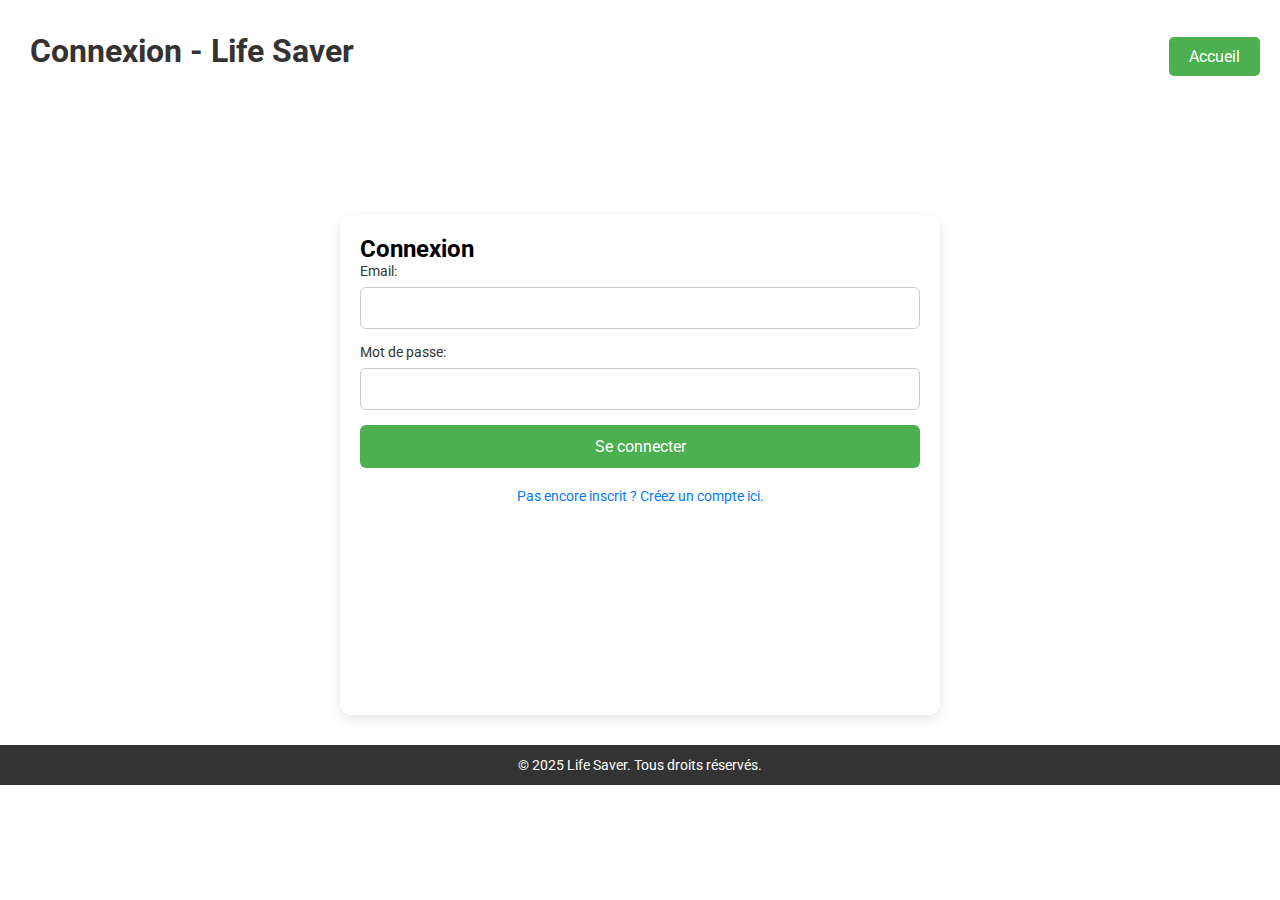
==== html/connexion.html @ 7c182398 "LIFESAVER page d'accueil et formulaire" ====
<!DOCTYPE html>
<html lang="fr">
  <head>
    <meta charset="UTF-8" />
    <meta name="viewport" content="width=device-width, initial-scale=1.0" />
    <title>Connexion - Life Saver</title>
    <link rel="stylesheet" href="../css/style.css" />
  </head>

  <body>
    <header>
      <h1 class="form_titre">Connexion - Life Saver</h1>
      <!-- Bouton de redirection vers la page d'accueil -->
      <a href="../index.html" class="home-button">Accueil</a>
    </header>

    <div class="form-container">
      <h2 class="form_h2">Connexion</h2>
      <form action="connexion.php" method="POST">
        <label for="email">Email:</label>
        <input type="email" id="email" name="email" required />

        <label for="password">Mot de passe:</label>
        <input type="password" id="password" name="password" required />

        <button type="submit" class="form_button">Se connecter</button>
      </form>

      <a href="inscription.html">Pas encore inscrit ? Créez un compte ici.</a>
    </div>

    
  <footer>
    <p>&copy; 2025 Life Saver. Tous droits réservés.</p>
  </footer>
</body>
  </body>
</html>
---- css/style.css ----
/* IMPORTATION DES POLICES D'ECRITURES */
@import url("http://fonts.googleapis.com/css2?family=Dancing+Script:wght@400;600&family=Roboto:wght@100;300;400display=swap");
@import url("https://fonts.googleapis.com/css2?family=Crete+Round:ital@0;1&family=DynaPuff:wght@400..700&family=Edu+AU+VIC+WA+NT+Pre:wght@400..700&family=Inter:ital,opsz,wght@0,14..32,100..900;1,14..32,100..900&display=swap");
@import url("https://fonts.googleapis.com/css2?family=Crete+Round:ital@0;1&family=DynaPuff:wght@400..700&family=Edu+AU+VIC+WA+NT+Pre:wght@400..700&family=Inter:ital,opsz,wght@0,14..32,100..900;1,14..32,100..900&family=Jersey+10&family=Source+Code+Pro:ital,wght@0,200..900;1,200..900&display=swap");
/* IMPORTATION DES POLICES D'ECRITURES */

/* IMPORTATION DES DIFFERENTES SECTIONS DU SITE */
@import url("section/header.css");
@import url("section/Acceuil_life_saver.css");
@import url("section/global.css");
@import url("section/form.css");
@import url("section/footer.css");
@import url("section/responsive.css");
/*  IMPORTATION DES DIFFERENTES SECTIONS DU SITE */

/* CREATION DES VARIABLES */
/* Définit des variables CSS pour les couleurs et polices. */
:root {
  --white: #fff;
  --blanc_cassé_bleuté: #eff7f8;
  --bleu_ciel: #d9eef1;
  --shadow_black: rgba(0, 0, 0, 0.05);
  --rouge_bordeaux: #bb2337;
  --violet_clair: #9f9cc3;
  --gray: #45484e;
  --hover: #60a1b3;

  --aton_font: "Anton", sans-serif;
  --inter: "Inter", sans-serif;
}
/* CREATION DES VARIABLES */
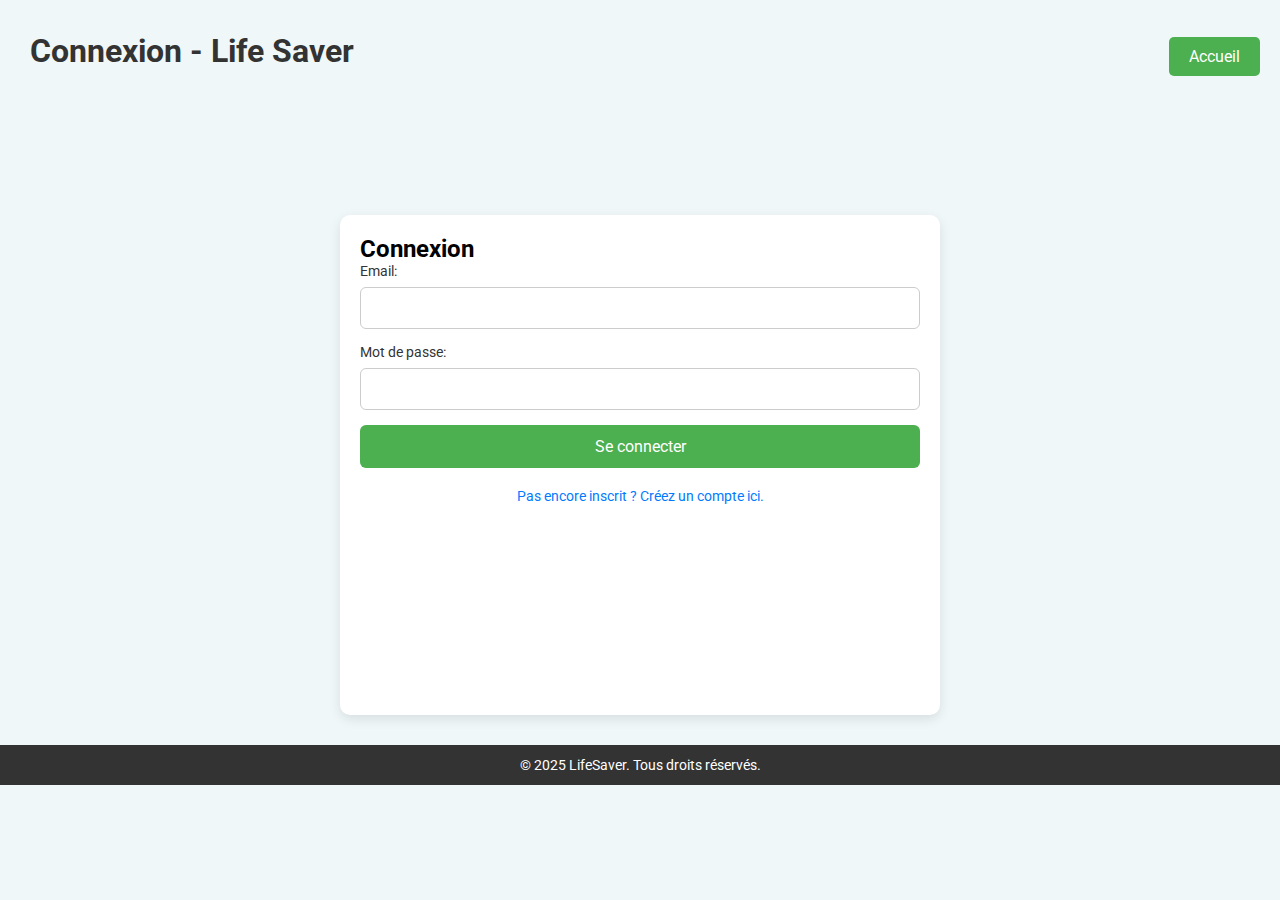
==== commit 7558c646: "mise à jour background et couleur" ====
--- a/html/connexion.html
+++ b/html/connexion.html
@@ -31,7 +31,7 @@
 
     
   <footer>
-    <p>&copy; 2025 Life Saver. Tous droits réservés.</p>
+    <p>&copy; 2025 LifeSaver. Tous droits réservés.</p>
   </footer>
 </body>
   </body>
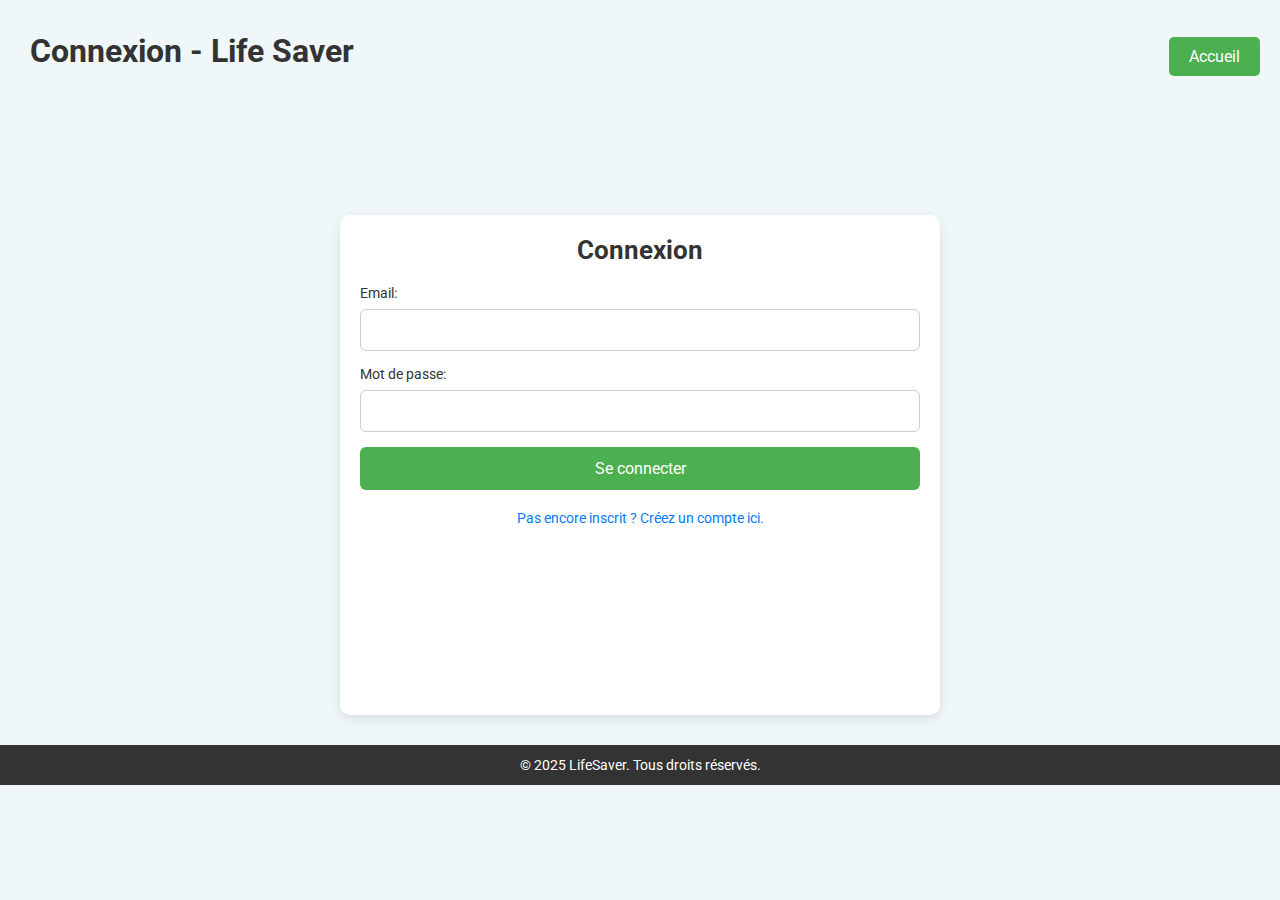
==== commit 3723d6af: "mise à jour du formulaire" ====
--- a/html/connexion.html
+++ b/html/connexion.html
@@ -15,7 +15,7 @@
     </header>
 
     <div class="form-container">
-      <h2 class="form_h2">Connexion</h2>
+      <h2 class="form-center-h2">Connexion</h2>
       <form action="connexion.php" method="POST">
         <label for="email">Email:</label>
         <input type="email" id="email" name="email" required />
